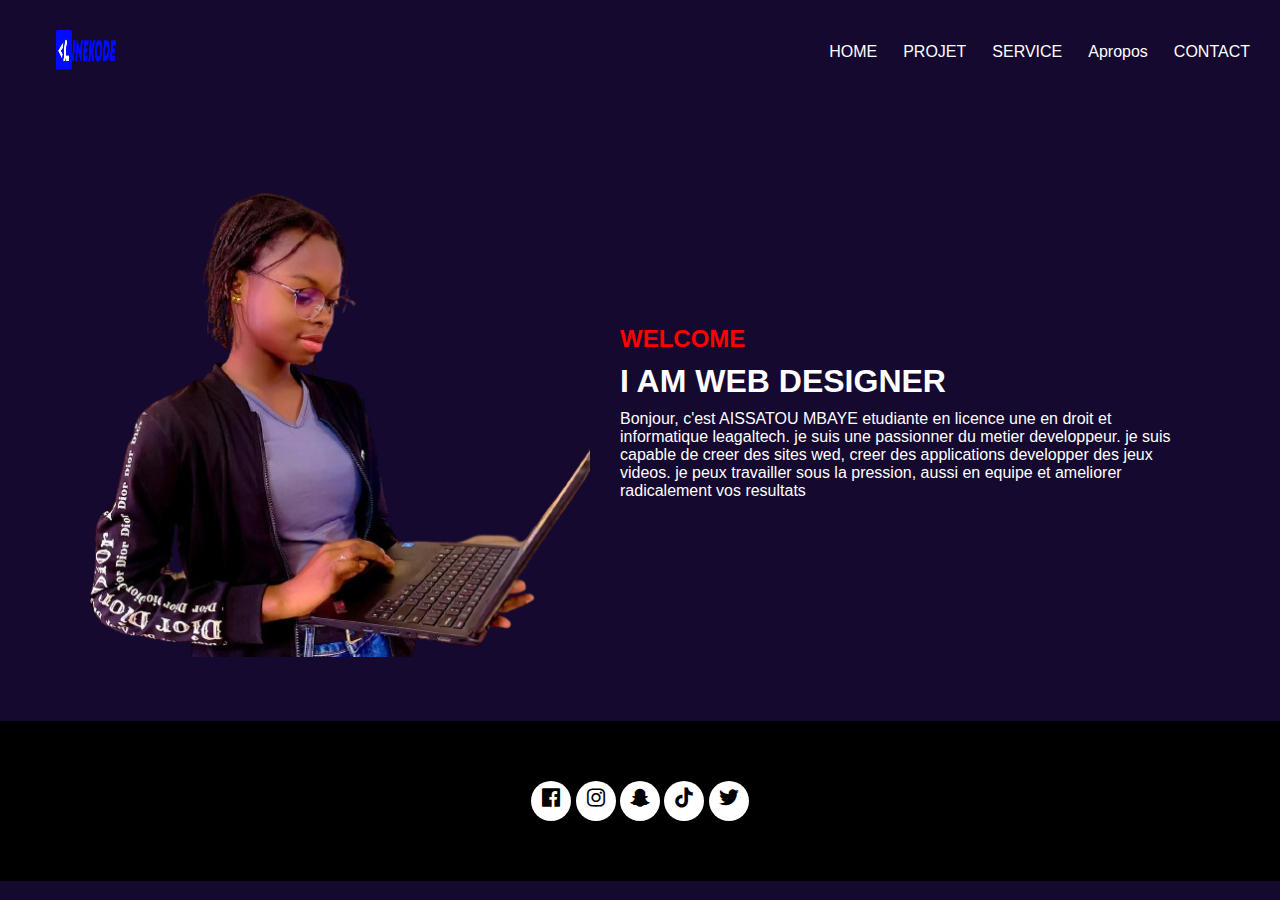
==== index.html @ 2ae9d655 "c'est mon portfolio" ====
<!DOCTYPE html>
<html lang="en">

<head>
    <meta charset="UTF-8">
    <meta name="viewport" content="width=device-width, initial-scale=1.0">
    <link href='https://unpkg.com/boxicons@2.1.4/css/boxicons.min.css' rel='stylesheet'>
    <title>Document</title>
    <link rel="stylesheet" href="./style/style.css">
</head>

<body>
    <main>
        <nav>
            <div>
                <a href="#">
                    <img src="media/linekode.png" alt="linekode.png" width="60" height="40">
                </a>
            </div>

            <ul>
                <li><a href="index.html">HOME</a></li>
                <li><a href="pages/PROJET.html">PROJET</a></li>
                <li><a href="pages/SERVICE.html">SERVICE</a></li>
                <li><a href="pages/Apropos.html">Apropos</a></li>
                <li><a href="pages/CONTACT.html">CONTACT</a></li>
                </li>
            </ul>
        </nav>


       
        <section id="section-home">

            <div class="box2">
                <img src="media/profile.jpg" alt="photo de profile">
            </div>

            <div class="box1">
                <h2>WELCOME</h2>
                <h1>I AM WEB DESIGNER</h1>
                <P>Bonjour, c'est AISSATOU MBAYE etudiante en licence une en droit et informatique leagaltech. je suis
                    une passionner du metier developpeur.
                    je suis capable de creer des sites wed, creer des applications developper des jeux videos. je peux
                    travailler sous la pression, aussi en equipe et ameliorer radicalement vos resultats </P>
            </div>
        </section>

        <footer>
            <div class="social-media">
                <i class='bx bxl-facebook-square'></i>
                <i class='bx bxl-instagram'></i>
                <i class='bx bxl-snapchat'></i>
                <i class='bx bxl-tiktok'></i>
                <i class='bx bxl-twitter' ></i>
            </div>
        </footer>
    </main>
</body>

</html>
---- style/style.css ----
* {
    margin: 0%;
    padding: 0%;
    background-color:   rgb(21, 9, 48);
    font-family: 'Lucida Sans', 'Lucida Sans Regular', 'Lucida Grande', 'Lucida Sans Unicode', Geneva, Verdana, sans-serif;
}

nav {
    display: flex;
    justify-content: space-between;
    background-color:  rgb(21, 9, 48);
    align-items: center;
    padding: 30px;
}

nav ul {
    display: flex;
    list-style: none;
}

nav a {
    text-decoration: none;
    color: white;
    margin-left: 26px;
}

nav h1 {
    color: red;
}


#section-home {
    display: flex;
    justify-content: center;
    align-items: center;
    gap: 30px;
    padding: 60px;
    margin-left: 30px;
    margin-right: 30px;

}


.box1 h2{
    text-align: left;
    color: red;
    margin-bottom: 10px;
}


.box1 h1{
    color: white;
    margin-bottom: 10px;
}


.box1 p{
    color: white;
}


.box2 img {
    height: auto;
    width: 500px;
}


.dev button{
    color: white;
}

#item{
    color: white;
}

#item h1{
    color: red;
    margin-bottom: 10px;
}

.drav {
    text-align: center;
    color: white;
}

.mbaye{
    width: 600px;
    border-radius: 5px;
    border: 1px solid white;
    padding: 30px;
    margin: 0 auto;
}

label {
    color: white;
}

input , textarea{
    background-color: transparent;
    width: 100%;
    border-radius: 6px;
    border: 1px solid white;
    padding: 8px;
    margin-top: 5px;
}

 .mbaye button{
    border: none;
    color: rgb(16, 9, 31);
    background-color: white;
    padding: 10px;
    border-radius: 5px;
    cursor: pointer;
}

.mbaye button:hover{

    background-color: blue;
    color: red;
}


.input-groupe{
    margin-bottom: 20px;
    
}

input::placeholder{
    color: #ccc;
}

footer {
    position: relative;
    background-color: black;
    padding: 60px;
}


.social-media {
    color: #ccc;
    background-color: transparent;
    text-align: center;
}

.social-media i {
    font-size: 24px;
    background-color: white;
    color: #000;
    height: 30px;
    width: 30px;
    border-radius: 50%;
    padding: 5px;
}
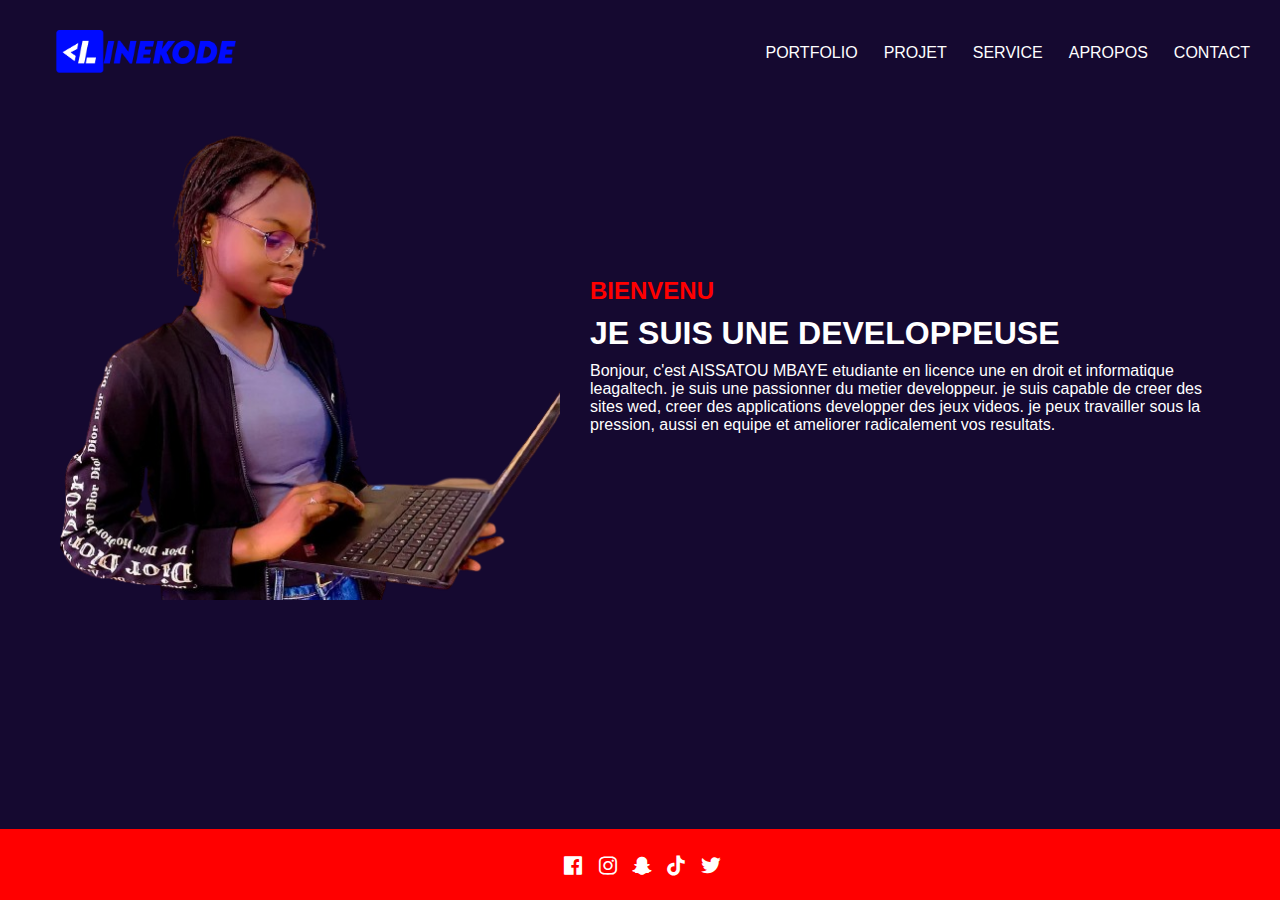
==== commit aafabb6a: "c'est mon portfolio" ====
--- a/index.html
+++ b/index.html
@@ -1,61 +1,64 @@
 <!DOCTYPE html>
-<html lang="en">
+<html lang="fr">
 
 <head>
-    <meta charset="UTF-8">
-    <meta name="viewport" content="width=device-width, initial-scale=1.0">
-    <link href='https://unpkg.com/boxicons@2.1.4/css/boxicons.min.css' rel='stylesheet'>
-    <title>Document</title>
-    <link rel="stylesheet" href="./style/style.css">
+  <meta charset="UTF-8">
+  <meta name="viewport" content="width=device-width, initial-scale=1.0">
+  <link href='https://unpkg.com/boxicons@2.1.4/css/boxicons.min.css' rel='stylesheet'>
+  <title>Document</title>
+  <link rel="stylesheet" href="./style/style.css">
 </head>
 
 <body>
-    <main>
-        <nav>
-            <div>
-                <a href="#">
-                    <img src="media/linekode.png" alt="linekode.png" width="60" height="40">
-                </a>
-            </div>
+  <main>
+    <nav>
+      <div>
+        <a href="#" class="brand">
+          <img src="media/linekode.png" alt="linekode.png">
+        </a>
+      </div>
 
-            <ul>
-                <li><a href="index.html">HOME</a></li>
-                <li><a href="pages/PROJET.html">PROJET</a></li>
-                <li><a href="pages/SERVICE.html">SERVICE</a></li>
-                <li><a href="pages/Apropos.html">Apropos</a></li>
-                <li><a href="pages/CONTACT.html">CONTACT</a></li>
-                </li>
-            </ul>
-        </nav>
+      <ul>
+        <li><a href="index.html">PORTFOLIO</a></li>
+        <li><a href="pages/PROJET.html">PROJET</a></li>
+        <li><a href="pages/SERVICE.html">SERVICE</a></li>
+        <li><a href="pages/Apropos.html">APROPOS</a></li>
+        <li><a href="pages/CONTACT.html">CONTACT</a></li>
+        </li>
+      </ul>
+    </nav>
 
 
-       
-        <section id="section-home">
 
-            <div class="box2">
-                <img src="media/profile.jpg" alt="photo de profile">
-            </div>
+    <section id="section-home">
 
-            <div class="box1">
-                <h2>WELCOME</h2>
-                <h1>I AM WEB DESIGNER</h1>
-                <P>Bonjour, c'est AISSATOU MBAYE etudiante en licence une en droit et informatique leagaltech. je suis
-                    une passionner du metier developpeur.
-                    je suis capable de creer des sites wed, creer des applications developper des jeux videos. je peux
-                    travailler sous la pression, aussi en equipe et ameliorer radicalement vos resultats </P>
-            </div>
-        </section>
+      <div class="box2">
+        <img src="media/profile.jpg" alt="photo de profile">
+      </div>
 
-        <footer>
-            <div class="social-media">
-                <i class='bx bxl-facebook-square'></i>
-                <i class='bx bxl-instagram'></i>
-                <i class='bx bxl-snapchat'></i>
-                <i class='bx bxl-tiktok'></i>
-                <i class='bx bxl-twitter' ></i>
-            </div>
-        </footer>
-    </main>
+      <div class="box1">
+        <h2>BIENVENU</h2>
+        <h1>JE SUIS UNE DEVELOPPEUSE</h1>
+        <P>Bonjour, c'est AISSATOU MBAYE etudiante en licence une en droit et informatique leagaltech. je suis
+          une passionner du metier developpeur.
+          je suis capable de creer des sites wed, creer des applications developper des jeux videos. je peux
+          travailler sous la pression, aussi en equipe et ameliorer radicalement vos resultats. </P>
+      </div>
+    </section>
+
+
+
+  </main>
+
+  <footer>
+    <div class="social-media">
+      <i class='bx bxl-facebook-square'></i>
+      <i class='bx bxl-instagram'></i>
+      <i class='bx bxl-snapchat'></i>
+      <i class='bx bxl-tiktok'></i>
+      <i class='bx bxl-twitter'></i>
+    </div>
+  </footer>
 </body>
 
 </html>--- a/style/style.css
+++ b/style/style.css
@@ -1,156 +1,263 @@
 * {
-    margin: 0%;
-    padding: 0%;
-    background-color:   rgb(21, 9, 48);
-    font-family: 'Lucida Sans', 'Lucida Sans Regular', 'Lucida Grande', 'Lucida Sans Unicode', Geneva, Verdana, sans-serif;
+  margin: 0;
+  padding: 0;
+  box-sizing: border-box;
+  font-family: 'Lucida Sans', 'Lucida Sans Regular', 'Lucida Grande', 'Lucida Sans Unicode', Geneva, Verdana, sans-serif;
+}
+
+body {
+  background: rgb(21, 9, 48) !important;
+}
+
+.progress {
+  background-color: rgb(221, 219, 219) !important;
+}
+
+.progress-bar {
+  background-color: rgb(243, 126, 10) !important;
+  color: #abcbd1 !important;
 }
 
 nav {
-    display: flex;
-    justify-content: space-between;
-    background-color:  rgb(21, 9, 48);
-    align-items: center;
-    padding: 30px;
+  display: flex;
+  justify-content: space-between;
+  background-color: rgb(21, 9, 48);
+  align-items: center;
+  padding: 30px;
+  width: 100%;
+}
+
+.brand img {
+  max-width: 180px;
+  height: auto;
 }
 
 nav ul {
-    display: flex;
-    list-style: none;
+  display: flex;
+  list-style: none;
 }
 
 nav a {
-    text-decoration: none;
-    color: white;
-    margin-left: 26px;
+  text-decoration: none;
+  color: white;
+  margin-left: 26px;
 }
 
 nav h1 {
-    color: red;
+  color: red;
 }
 
 
 #section-home {
-    display: flex;
-    justify-content: center;
-    align-items: center;
-    gap: 30px;
-    padding: 60px;
-    margin-left: 30px;
-    margin-right: 30px;
-
-}
-
-
-.box1 h2{
-    text-align: left;
-    color: red;
-    margin-bottom: 10px;
-}
-
-
-.box1 h1{
-    color: white;
-    margin-bottom: 10px;
-}
-
-
-.box1 p{
-    color: white;
+  display: flex;
+  align-items: center;
+  padding: 0px 60px;
+  justify-content: space-between;
+  gap: 30px;
+}
+
+
+.box1 h2 {
+  text-align: left;
+  color: red;
+  margin-bottom: 10px;
+}
+
+
+.box1 h1 {
+  color: white;
+  margin-bottom: 10px;
+}
+
+
+.box1 p {
+  color: white;
 }
 
 
 .box2 img {
-    height: auto;
-    width: 500px;
-}
-
-
-.dev button{
-    color: white;
-}
-
-#item{
-    color: white;
-}
-
-#item h1{
-    color: red;
-    margin-bottom: 10px;
-}
-
-.drav {
-    text-align: center;
-    color: white;
-}
-
-.mbaye{
-    width: 600px;
-    border-radius: 5px;
-    border: 1px solid white;
-    padding: 30px;
-    margin: 0 auto;
+  height: auto;
+  max-width: 500px;
+}
+
+
+.dev button {
+  color: white;
+}
+
+#item {
+  color: white;
+}
+
+#item h1 {
+  color: red;
+  margin-bottom: 10px;
+}
+
+.mbaye {
+  text-align: center;
+  color: white;
+}
+
+.mbaye {
+  width: 600px;
+  border-radius: 5px;
+  border: 1px solid white;
+  padding: 30px;
+  margin: 0 auto;
 }
 
 label {
-    color: white;
-}
-
-input , textarea{
-    background-color: transparent;
-    width: 100%;
-    border-radius: 6px;
-    border: 1px solid white;
-    padding: 8px;
-    margin-top: 5px;
-}
-
- .mbaye button{
-    border: none;
-    color: rgb(16, 9, 31);
-    background-color: white;
-    padding: 10px;
-    border-radius: 5px;
-    cursor: pointer;
-}
-
-.mbaye button:hover{
-
-    background-color: blue;
-    color: red;
-}
-
-
-.input-groupe{
-    margin-bottom: 20px;
-    
-}
-
-input::placeholder{
-    color: #ccc;
+  color: white;
+}
+
+input,
+textarea {
+  background-color: transparent;
+  width: 100%;
+  border-radius: 6px;
+  border: 1px solid white;
+  padding: 8px;
+  margin-top: 5px;
+}
+
+.mbaye button {
+  border: none;
+  color: rgb(16, 9, 31);
+  background-color: white;
+  padding: 10px;
+  border-radius: 5px;
+  cursor: pointer;
+}
+
+.mbaye button:hover {
+
+  background-color: blue;
+  color: red;
+}
+
+
+.input-groupe {
+  margin-bottom: 20px;
+
+}
+
+input::placeholder {
+  color: #ccc;
 }
 
 footer {
+  background: red !important;
+  position: fixed;
+  left: 0;
+  right: 0;
+  bottom: 0;
+  padding: 20px 0px;
+}
+
+
+.social-media {
+  color: white;
+  text-align: center;
+}
+
+.social-media i {
+  font-size: 24px;
+  height: 30px;
+  width: 30px;
+  border-radius: 50%;
+  padding: 5px;
+}
+
+
+.footer {
+  display: flex;
+  align-items: center;
+  justify-content: space-between;
+  color: white;
+}
+
+footer ul, .footer ul {
+  list-style: none;
+}
+
+.footer ul {
+  padding-left: 0;
+}
+
+
+.propos {
+  font-family: Arial, Helvetica, sans-serif;
+  font-size: 30px;
+}
+
+.propos p {
+  color: white;
+  margin-top: 5%;
+}
+
+.propos h1 {
+  color: red;
+}
+
+.progress {
+  color: rgb(242, 7, 7);
+}
+
+.lang-img img {
+  border-radius: 50%;
+  max-width: 100px;
+}
+
+@media screen and (max-width:768px) {
+  nav {
+    flex-direction: column;
+    align-items: start;
+    padding: 20px 30px;
+    gap: 15px;
+  }
+
+  .brand img {
+    max-width: 120px;
+  }
+
+  nav a {
+    font-size: 14px;
+    margin-left: 10px;
+  }
+
+  #section-home {
+    flex-direction: column;
+    align-items: start;
+    padding: 0px 30px;
+  }
+
+  .box1 p {
+    font-size: 20px;
+  }
+
+  footer {
+    margin-top: 80px;
     position: relative;
-    background-color: black;
-    padding: 60px;
-}
-
-
-.social-media {
-    color: #ccc;
-    background-color: transparent;
-    text-align: center;
-}
-
-.social-media i {
-    font-size: 24px;
-    background-color: white;
-    color: #000;
-    height: 30px;
-    width: 30px;
-    border-radius: 50%;
-    padding: 5px;
-}
-
-
-
+  }
+
+  .box2 img {
+    max-width: 350px;
+  }
+
+  .lang-img img {
+    max-width: 80px;
+  }
+  
+  .com {
+    gap: 60px;
+  }
+}
+
+.bar {
+  margin-bottom: 100px;
+}
+
+.container h3{
+  color: red;
+}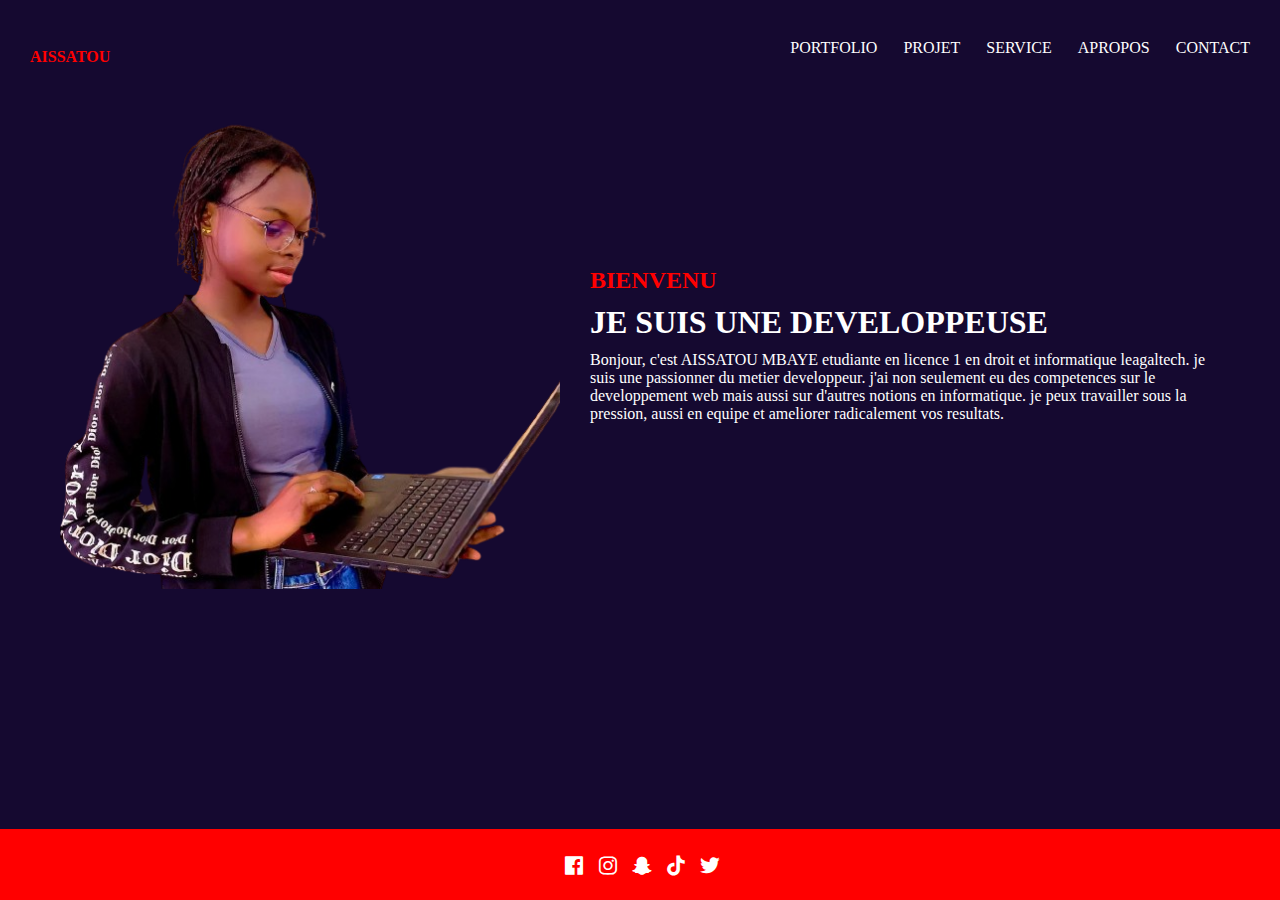
==== commit ed2910bc: "derniere commit" ====
--- a/index.html
+++ b/index.html
@@ -14,7 +14,7 @@
     <nav>
       <div>
         <a href="#" class="brand">
-          <img src="media/linekode.png" alt="linekode.png">
+          <h4>AISSATOU</h4>
         </a>
       </div>
 
@@ -39,9 +39,9 @@
       <div class="box1">
         <h2>BIENVENU</h2>
         <h1>JE SUIS UNE DEVELOPPEUSE</h1>
-        <P>Bonjour, c'est AISSATOU MBAYE etudiante en licence une en droit et informatique leagaltech. je suis
+        <P>Bonjour, c'est AISSATOU MBAYE etudiante en licence 1 en droit et informatique leagaltech. je suis
           une passionner du metier developpeur.
-          je suis capable de creer des sites wed, creer des applications developper des jeux videos. je peux
+          j'ai non seulement eu des competences sur le developpement web mais aussi sur d'autres notions en informatique. je peux
           travailler sous la pression, aussi en equipe et ameliorer radicalement vos resultats. </P>
       </div>
     </section>
--- a/style/style.css
+++ b/style/style.css
@@ -2,7 +2,7 @@
   margin: 0;
   padding: 0;
   box-sizing: border-box;
-  font-family: 'Lucida Sans', 'Lucida Sans Regular', 'Lucida Grande', 'Lucida Sans Unicode', Geneva, Verdana, sans-serif;
+  font-family: Cambria, Cochin, Georgia, Times, 'Times New Roman', serif;
 }
 
 body {
@@ -27,10 +27,7 @@
   width: 100%;
 }
 
-.brand img {
-  max-width: 180px;
-  height: auto;
-}
+
 
 nav ul {
   display: flex;
@@ -43,7 +40,7 @@
   margin-left: 26px;
 }
 
-nav h1 {
+nav h4 {
   color: red;
 }
 
